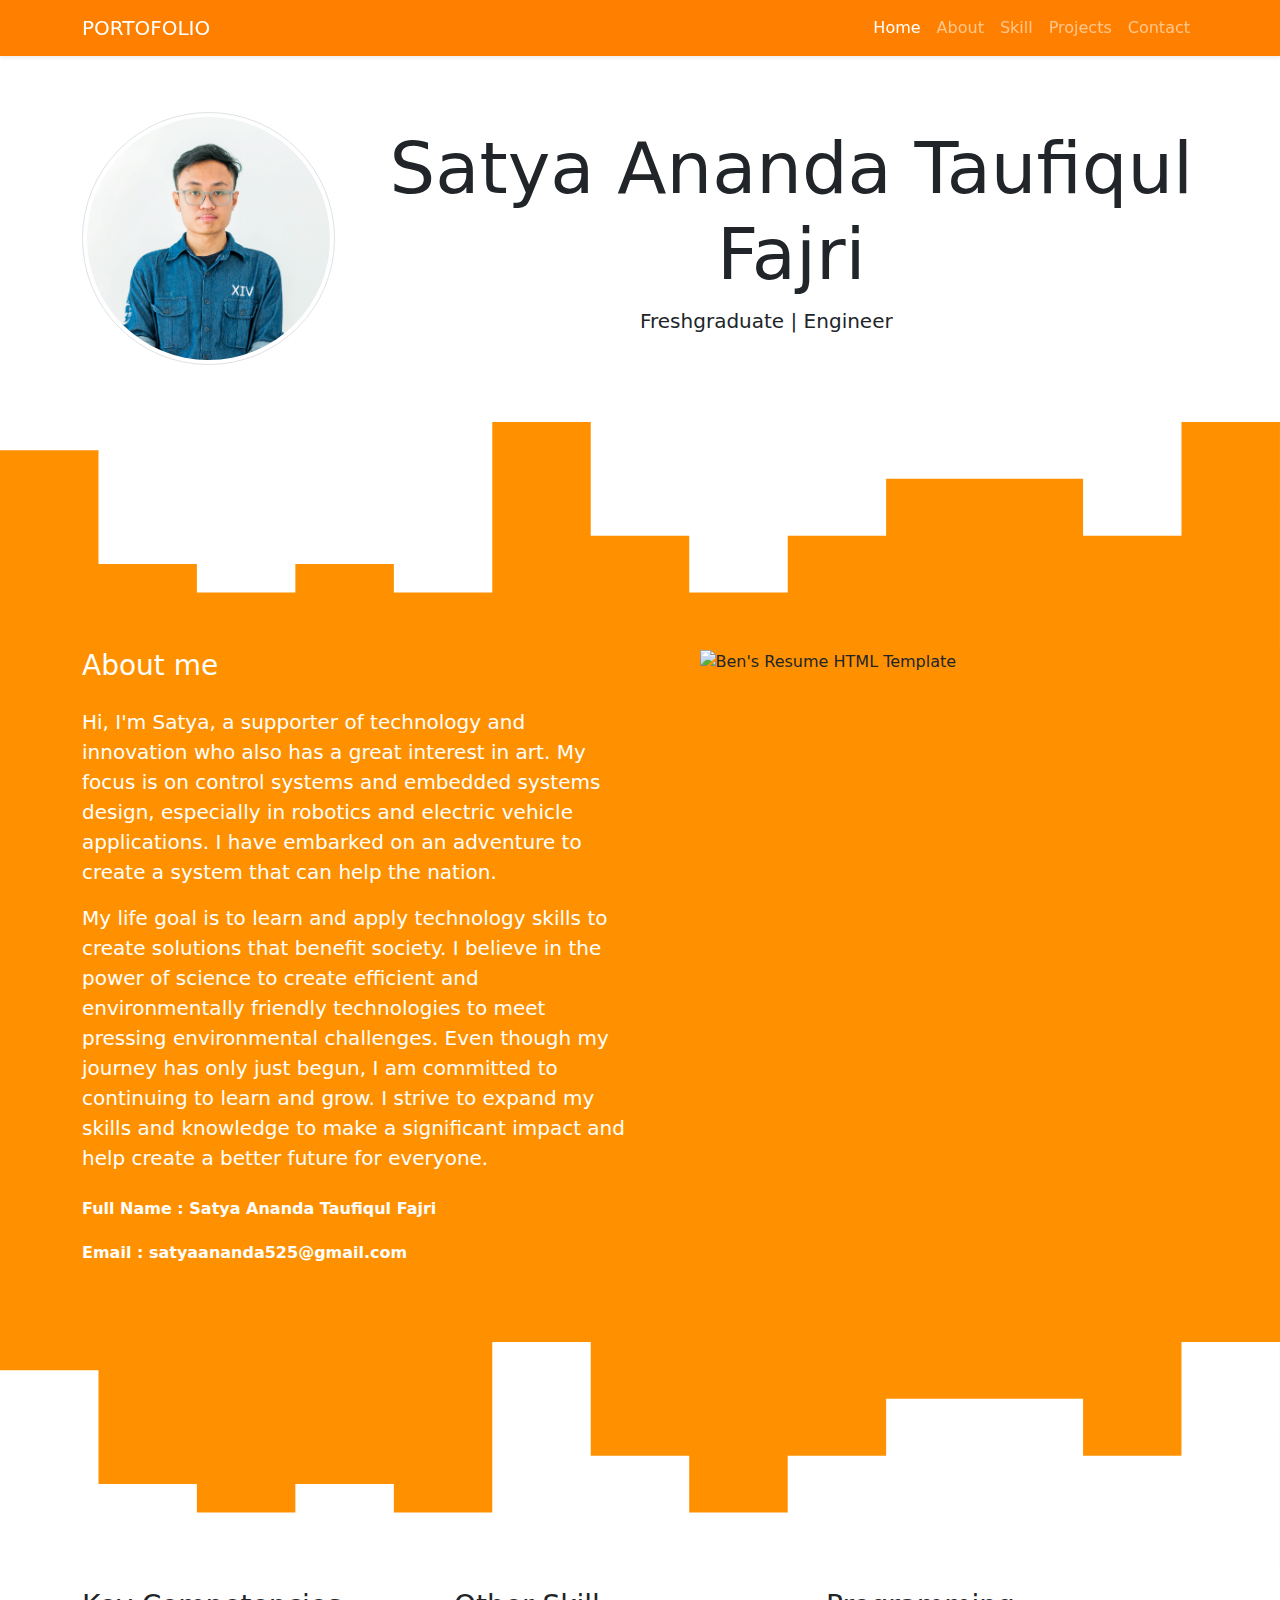
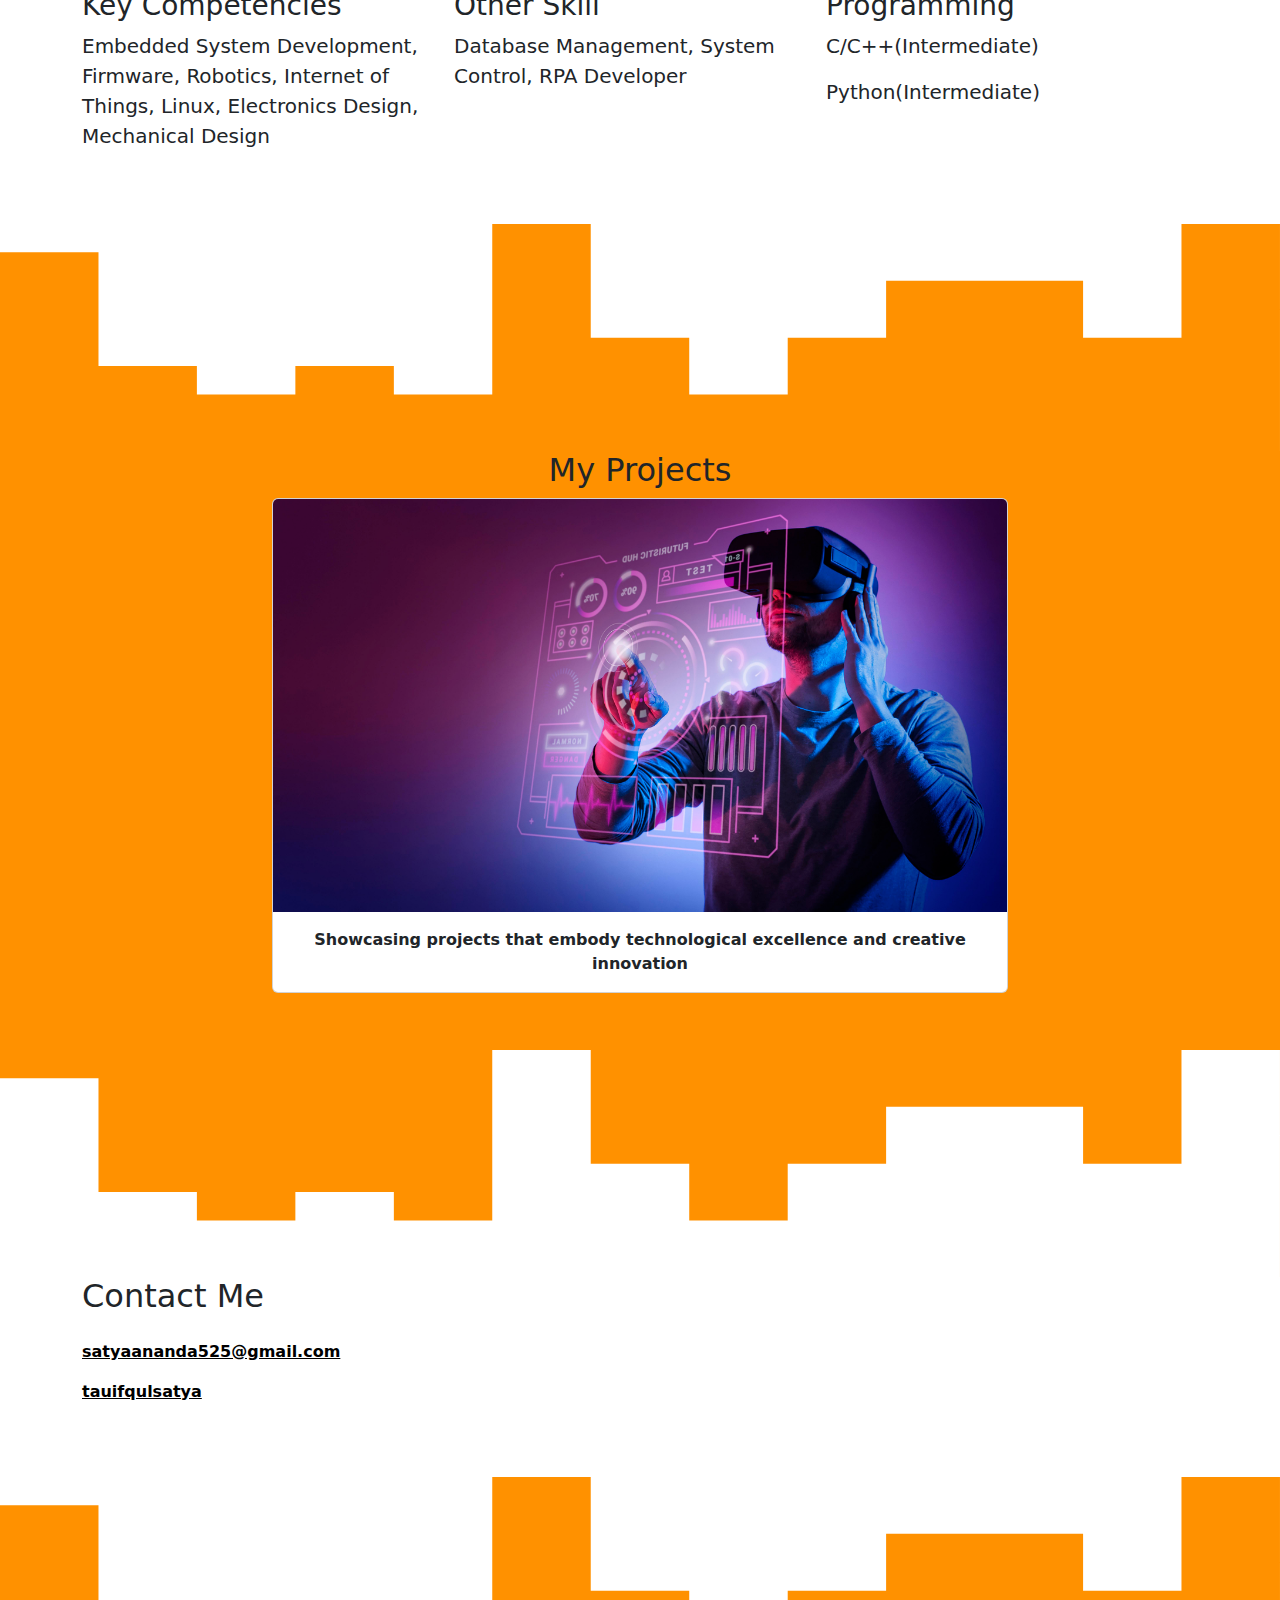
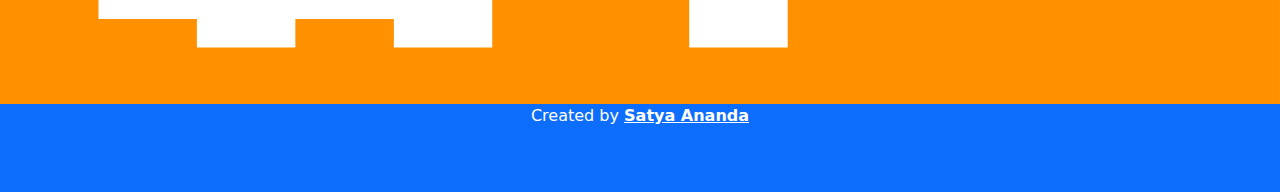
==== index.html @ 33bea73c "first commit" ====
<!DOCTYPE html>
<html lang="en">
  <head>
    <meta charset="utf-8" />
    <meta name="viewport" content="width=device-width, initial-scale=1" />
    <title>My Portofolio | Satya Ananda</title>
    <link href="https://cdn.jsdelivr.net/npm/bootstrap@5.3.3/dist/css/bootstrap.min.css" rel="stylesheet" integrity="sha384-QWTKZyjpPEjISv5WaRU9OFeRpok6YctnYmDr5pNlyT2bRjXh0JMhjY6hW+ALEwIH" crossorigin="anonymous" />
    
    <!-- My CSS -->
    <link rel="stylesheet" href="style.css">
  </head>
  <body id="home">

    <!-- Navbar -->
    <nav class="navbar navbar-expand-lg navbar-dark bg-orange shadow-sm fixed-top">
      <div class="container">
        <a class="navbar-brand" href="#">PORTOFOLIO</a>
        <button class="navbar-toggler" type="button" data-bs-toggle="collapse" data-bs-target="#navbarNav" aria-controls="navbarNav" aria-expanded="false" aria-label="Toggle navigation">
          <span class="navbar-toggler-icon"></span>
        </button>
        <div class="collapse navbar-collapse" id="navbarNav">
          <ul class="navbar-nav ms-auto">
            <li class="nav-item">
              <a class="nav-link active" aria-current="page" href="#home">Home</a>
            </li>
            <li class="nav-item">
              <a class="nav-link" href="#about">About</a>
            </li>
            <li class="nav-item">
              <a class="nav-link" href="#skill">Skill</a>
            </li>
            <li class="nav-item">
              <a class="nav-link" href="project.html">Projects</a>
            </li>
            <li class="nav-item">
              <a class="nav-link" href="#contact">Contact</a>
            </li>
          </ul>
        </div>
      </div>
    </nav>
    <!-- Akhir Navbar -->

    <!-- Jumbotron -->
    <section class="jumbotron text-center">
      <div class="container d-flex flex-column flex-md-row align-items-center">
        <a href="Satya_SEMIFORMAL.png" target="_blank">
          <img src="Foto/Satya_SEMIFORMAL.png" alt="Satya Ananda" width="300" class="rounded-circle img-thumbnail mb-3 mb-md-0 mr-md-3">
        </a>
        <div>
          <h1 class="display-2">Satya Ananda Taufiqul Fajri</h1>
          <p class="lead">Freshgraduate | Engineer</p>
        </div>
      </div>
      <svg xmlns="http://www.w3.org/2000/svg" viewBox="0 0 1440 320"><path fill="#ff9100" fill-opacity="1" d="M0,160L0,96L110.8,96L110.8,224L221.5,224L221.5,256L332.3,256L332.3,224L443.1,224L443.1,256L553.8,256L553.8,64L664.6,64L664.6,192L775.4,192L775.4,256L886.2,256L886.2,192L996.9,192L996.9,128L1107.7,128L1107.7,128L1218.5,128L1218.5,192L1329.2,192L1329.2,64L1440,64L1440,320L1329.2,320L1329.2,320L1218.5,320L1218.5,320L1107.7,320L1107.7,320L996.9,320L996.9,320L886.2,320L886.2,320L775.4,320L775.4,320L664.6,320L664.6,320L553.8,320L553.8,320L443.1,320L443.1,320L332.3,320L332.3,320L221.5,320L221.5,320L110.8,320L110.8,320L0,320L0,320Z"></path></svg>
    </section>
    <!-- Akhir Jumbotron -->

    <!--About-->
    <section class="about section-padding" id="about">
      <div class="container">
        <div class="row">
          <div class="col-lg-6 col-md-6 col-12">
            <h3 class="mb-4 text-white">About me</h3>
    
            <p class="text-white" style="font-size: 1.25rem;">
              Hi, I'm Satya, a supporter of technology and innovation who also has a great interest in art. My focus is on control systems and embedded systems design, especially in robotics and electric vehicle applications. I have embarked on an adventure to create a system that can help the nation.
            </p>
    
            <p class="text-white" style="font-size: 1.25rem;">
              My life goal is to learn and apply technology skills to create solutions that benefit society. I believe in the power of science to create efficient and environmentally friendly technologies to meet pressing environmental challenges. Even though my journey has only just begun, I am committed to continuing to learn and grow. I strive to expand my skills and knowledge to make a significant impact and help create a better future for everyone.
            </p>
    
            <ul class="text-white mt-4 mb-5 mb-lg-0 profile-list list-unstyled">
              <li><strong>Full Name : Satya Ananda Taufiqul Fajri</strong></li>
              <li><strong>Email : satyaananda525@gmail.com </strong></li>
            </ul>
          </div>
    
          <div class="col-lg-5 mx-auto col-md-6 col-12">
            <img src="Foto/freepik2.jpg" class="about-image img-fluid" alt="Ben's Resume HTML Template" />
          </div>
        </div>
      </div>
      <svg xmlns="http://www.w3.org/2000/svg" viewBox="0 0 1440 320"><path fill="#ffffff" fill-opacity="1" d="M0,160L0,96L110.8,96L110.8,224L221.5,224L221.5,256L332.3,256L332.3,224L443.1,224L443.1,256L553.8,256L553.8,64L664.6,64L664.6,192L775.4,192L775.4,256L886.2,256L886.2,192L996.9,192L996.9,128L1107.7,128L1107.7,128L1218.5,128L1218.5,192L1329.2,192L1329.2,64L1440,64L1440,320L1329.2,320L1329.2,320L1218.5,320L1218.5,320L1107.7,320L1107.7,320L996.9,320L996.9,320L886.2,320L886.2,320L775.4,320L775.4,320L664.6,320L664.6,320L553.8,320L553.8,320L443.1,320L443.1,320L332.3,320L332.3,320L221.5,320L221.5,320L110.8,320L110.8,320L0,320L0,320Z"></path></svg>
    </section>
    <!-- Akhir About-->

    <!-- Skill -->
    <section id="skill" class="skill-section">
      <div class="container">
        <div class="row">
          <div class="row about-third">
            <div class="col-lg-4 col-md-4 col-12">
              <h3 >Key Competencies</h3>
              <p style="font-size: 1.25rem;">Embedded System Development, Firmware, Robotics, Internet of Things, Linux, Electronics Design, Mechanical Design</p>
            </div>
            <div class="col-lg-4 col-md-4 col-12">
              <h3>Other Skill</h3>
              <p style="font-size: 1.25rem;">Database Management, System Control, RPA Developer
              </p>
            </div>
            <div class="col-lg-4 col-md-4 col-12">
              <h3>Programming</h3>
              <p style="font-size: 1.25rem;">C/C++(Intermediate)</p>
              <p style="font-size: 1.25rem;">Python(Intermediate)</p>
            </div>
          </div>
        </div>
      </div>
      <svg xmlns="http://www.w3.org/2000/svg" viewBox="0 0 1440 320"><path fill="#ff9100" fill-opacity="1" d="M0,160L0,96L110.8,96L110.8,224L221.5,224L221.5,256L332.3,256L332.3,224L443.1,224L443.1,256L553.8,256L553.8,64L664.6,64L664.6,192L775.4,192L775.4,256L886.2,256L886.2,192L996.9,192L996.9,128L1107.7,128L1107.7,128L1218.5,128L1218.5,192L1329.2,192L1329.2,64L1440,64L1440,320L1329.2,320L1329.2,320L1218.5,320L1218.5,320L1107.7,320L1107.7,320L996.9,320L996.9,320L886.2,320L886.2,320L775.4,320L775.4,320L664.6,320L664.6,320L553.8,320L553.8,320L443.1,320L443.1,320L332.3,320L332.3,320L221.5,320L221.5,320L110.8,320L110.8,320L0,320L0,320Z"></path></svg>
    </section>

    <!-- Akhir Skill-->

    <!-- Project -->
    <section id="project">
        <div class="row text-center">
          <div class="col">
            <h2>My Projects</h2>
          </div>
        </div>
        <div class="row justify-content-center">
          <div class="col-md-7 mb-7">
            <div class="card">
              <a href="project.html"><img src="Foto/freepik1.jpg" class="card-img-top" alt="..."></a>
              <div class="card-body">
                <p class="card-text" style = "text-align:center"><strong>Showcasing projects that embody technological excellence and creative innovation</strong></p>
              </div>
            </div>
          </div>
        </div>
      </div>
      <svg xmlns="http://www.w3.org/2000/svg" viewBox="0 0 1440 320"><path fill="#ffffff" fill-opacity="1" d="M0,160L0,96L110.8,96L110.8,224L221.5,224L221.5,256L332.3,256L332.3,224L443.1,224L443.1,256L553.8,256L553.8,64L664.6,64L664.6,192L775.4,192L775.4,256L886.2,256L886.2,192L996.9,192L996.9,128L1107.7,128L1107.7,128L1218.5,128L1218.5,192L1329.2,192L1329.2,64L1440,64L1440,320L1329.2,320L1329.2,320L1218.5,320L1218.5,320L1107.7,320L1107.7,320L996.9,320L996.9,320L886.2,320L886.2,320L775.4,320L775.4,320L664.6,320L664.6,320L553.8,320L553.8,320L443.1,320L443.1,320L332.3,320L332.3,320L221.5,320L221.5,320L110.8,320L110.8,320L0,320L0,320Z"></path></svg>
    </section>
    <!-- Akhir Project-->
    
        <!-- Contact -->
    <section id="contact">
      <div class="container">
        <div class="row mb-3">
          <div class="col">
            <h2>Contact Me</h2>
          </div>
        </div>
        <div class="row">
          <div class="col-md-8">
            <p><a href="mailto:your-email@gmail.com" class = "text-black fw-bold">satyaananda525@gmail.com</a></p>
            <p><a href="https://www.linkedin.com/in/your-profile" class="text-black fw-bold">tauifqulsatya</a></p>
          </div>
        </div>
      </div>
      <svg xmlns="http://www.w3.org/2000/svg" viewBox="0 0 1440 320"><path fill="#ff9100" fill-opacity="1" d="M0,160L0,96L110.8,96L110.8,224L221.5,224L221.5,256L332.3,256L332.3,224L443.1,224L443.1,256L553.8,256L553.8,64L664.6,64L664.6,192L775.4,192L775.4,256L886.2,256L886.2,192L996.9,192L996.9,128L1107.7,128L1107.7,128L1218.5,128L1218.5,192L1329.2,192L1329.2,64L1440,64L1440,320L1329.2,320L1329.2,320L1218.5,320L1218.5,320L1107.7,320L1107.7,320L996.9,320L996.9,320L886.2,320L886.2,320L775.4,320L775.4,320L664.6,320L664.6,320L553.8,320L553.8,320L443.1,320L443.1,320L332.3,320L332.3,320L221.5,320L221.5,320L110.8,320L110.8,320L0,320L0,320Z"></path></svg>
    </section>
    <!-- Akhir Contact -->


    <!-- Footer -->
    <footer class = "bg-primary text-white text-center pb-5">
      <p>Created by <a href="https://www.linkedin.com/in/tauifqulsatya/" class="text-white fw-bold">Satya Ananda</a></p>
    </footer>

    <!-- Akhir Footer -->

    <script src="https://cdn.jsdelivr.net/npm/bootstrap@5.3.3/dist/js/bootstrap.bundle.min.js" integrity="sha384-YvpcrYf0tY3lHB60NNkmXc5s9fDVZLESaAA55NDzOxhy9GkcIdslK1eN7N6jIeHz" crossorigin="anonymous"></script>
  </body>
</html
---- style.css ----
.navbar {
  background-color: #ff8000;
}
.display-2 {
  margin-left: 50px;
}
.footer {
  background-color: #ffa500;
}

.jumbotron {
  padding-top: 7rem;
  background-color: rgb(255, 255, 255);
}
.about {
  background-color: rgb(255, 145, 0);
}
.btn-orange {
  color: #fff;
  background-color: #ff9100; /* Orange color */
  border-color: #ff9100; /* Border color same as background */
}
.btn-orange:hover {
  background-color: #e68300; /* Darker orange color on hover */
  border-color: #e68300; /* Border color same as hover background */
}

#project {
  background-color: rgb(255, 145, 0);
}

#section {
  padding-top: 5rem;
  background-color: #ff8000;
}

.profile-list li {
  margin-bottom: 20px; /* Atur jarak antara setiap item list */
}

.about-third .col-lg-4 {
  margin-top: 20px; /* Atur jarak antara setiap kolom di bagian ketiga */
}
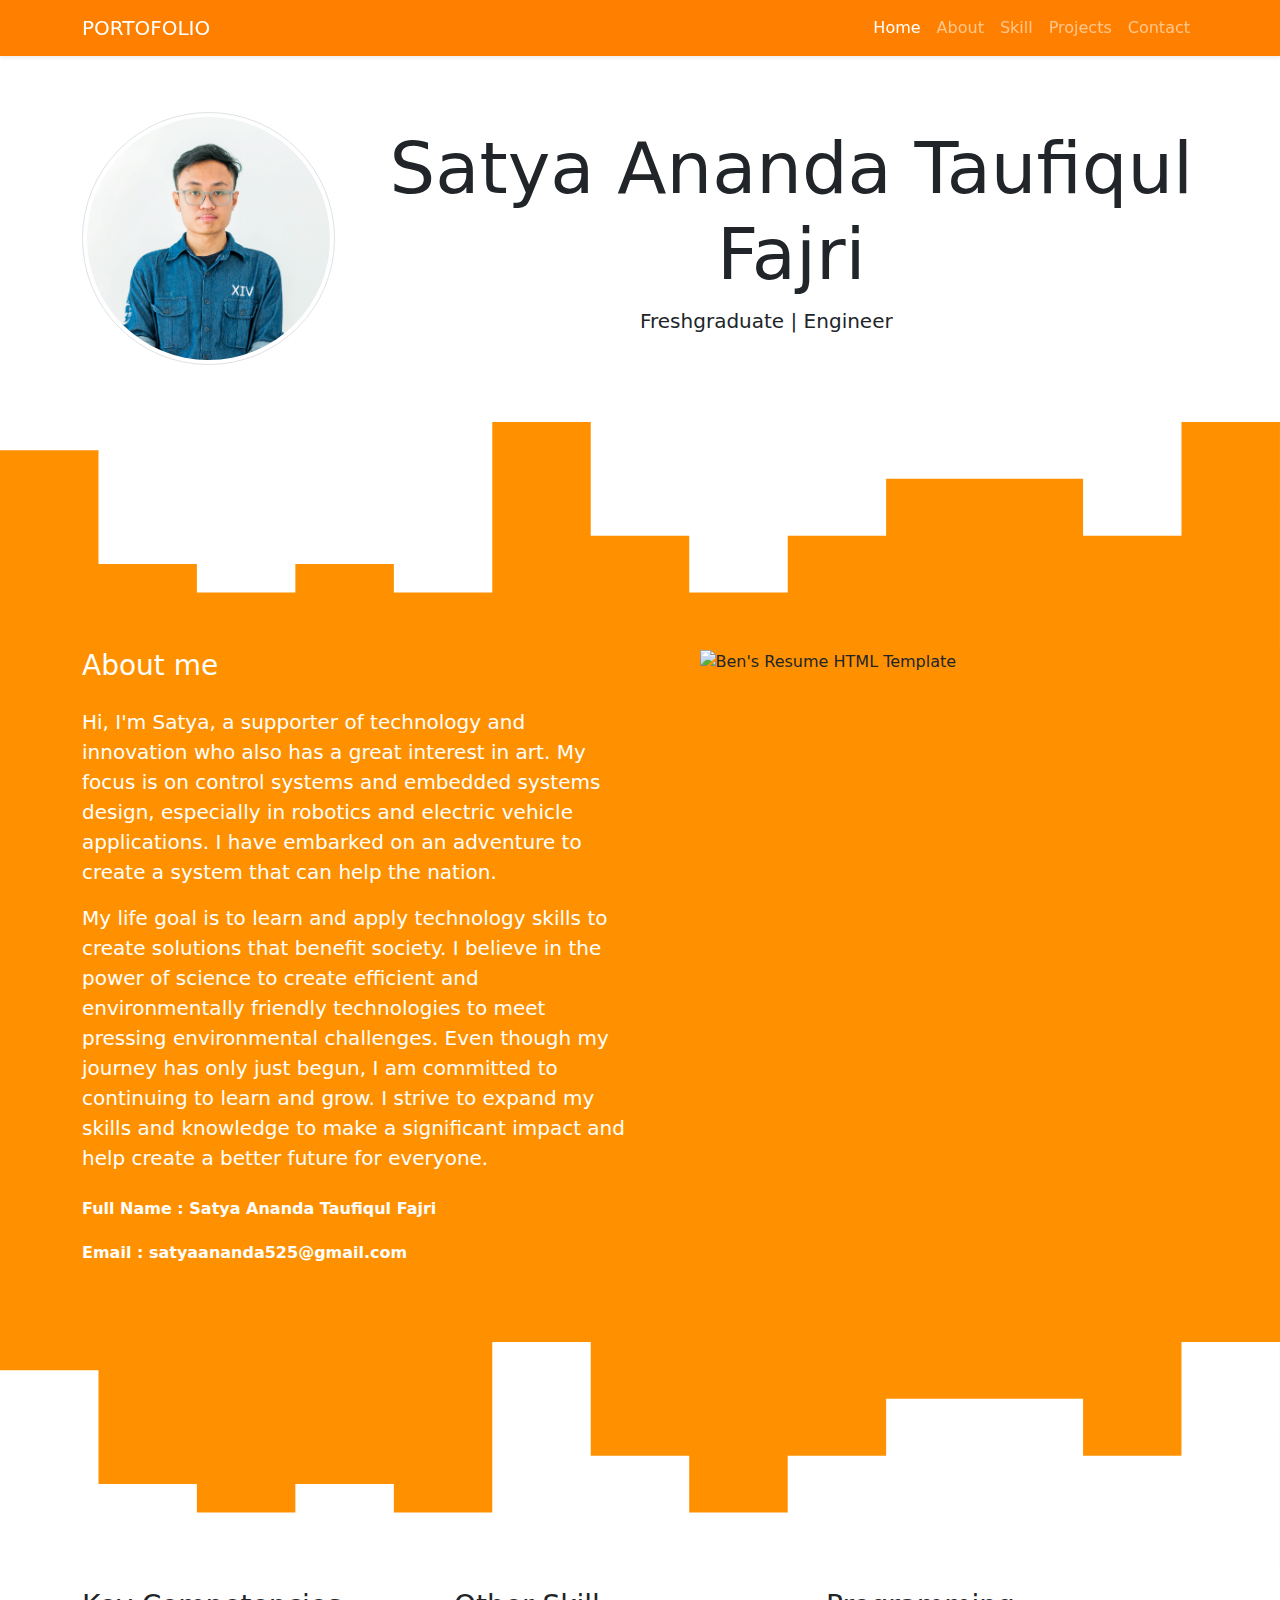
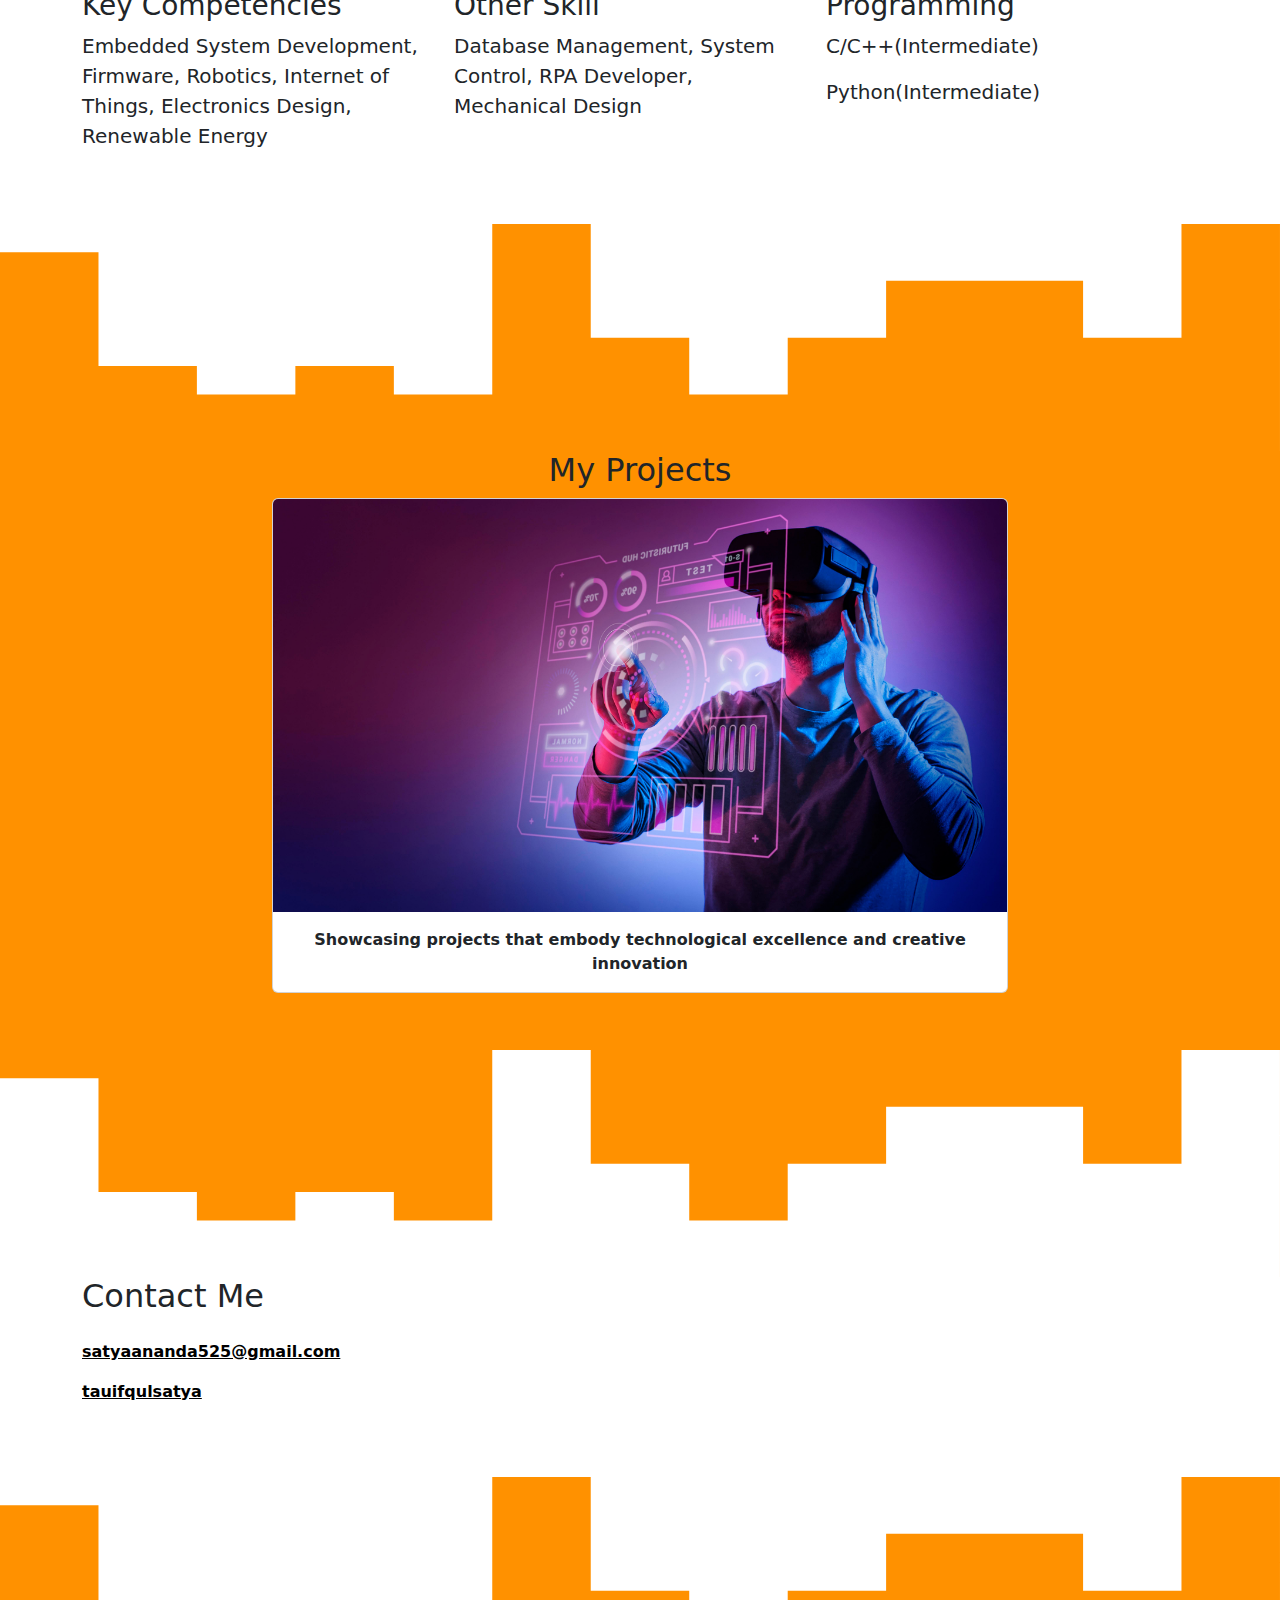
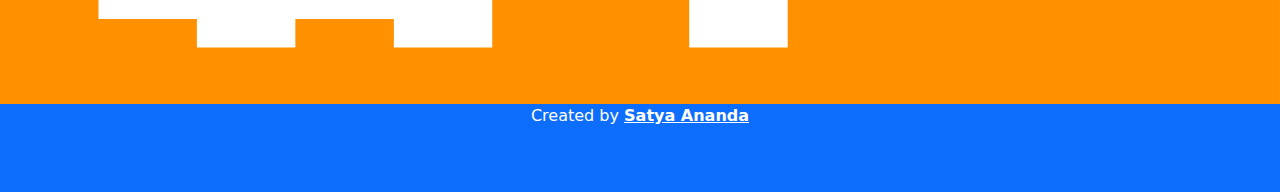
==== commit 3badd20a: "index.html" ====
--- a/index.html
+++ b/index.html
@@ -93,11 +93,11 @@
           <div class="row about-third">
             <div class="col-lg-4 col-md-4 col-12">
               <h3 >Key Competencies</h3>
-              <p style="font-size: 1.25rem;">Embedded System Development, Firmware, Robotics, Internet of Things, Linux, Electronics Design, Mechanical Design</p>
+              <p style="font-size: 1.25rem;">Embedded System Development, Firmware, Robotics, Internet of Things, Electronics Design, Renewable Energy</p>
             </div>
             <div class="col-lg-4 col-md-4 col-12">
               <h3>Other Skill</h3>
-              <p style="font-size: 1.25rem;">Database Management, System Control, RPA Developer
+              <p style="font-size: 1.25rem;">Database Management, System Control, RPA Developer, Mechanical Design
               </p>
             </div>
             <div class="col-lg-4 col-md-4 col-12">
@@ -146,7 +146,7 @@
         <div class="row">
           <div class="col-md-8">
             <p><a href="mailto:your-email@gmail.com" class = "text-black fw-bold">satyaananda525@gmail.com</a></p>
-            <p><a href="https://www.linkedin.com/in/your-profile" class="text-black fw-bold">tauifqulsatya</a></p>
+            <p><a href="https://www.linkedin.com/in/tauifqulsatya/" class="text-black fw-bold">tauifqulsatya</a></p>
           </div>
         </div>
       </div>
@@ -164,4 +164,4 @@
 
     <script src="https://cdn.jsdelivr.net/npm/bootstrap@5.3.3/dist/js/bootstrap.bundle.min.js" integrity="sha384-YvpcrYf0tY3lHB60NNkmXc5s9fDVZLESaAA55NDzOxhy9GkcIdslK1eN7N6jIeHz" crossorigin="anonymous"></script>
   </body>
-</html+</html
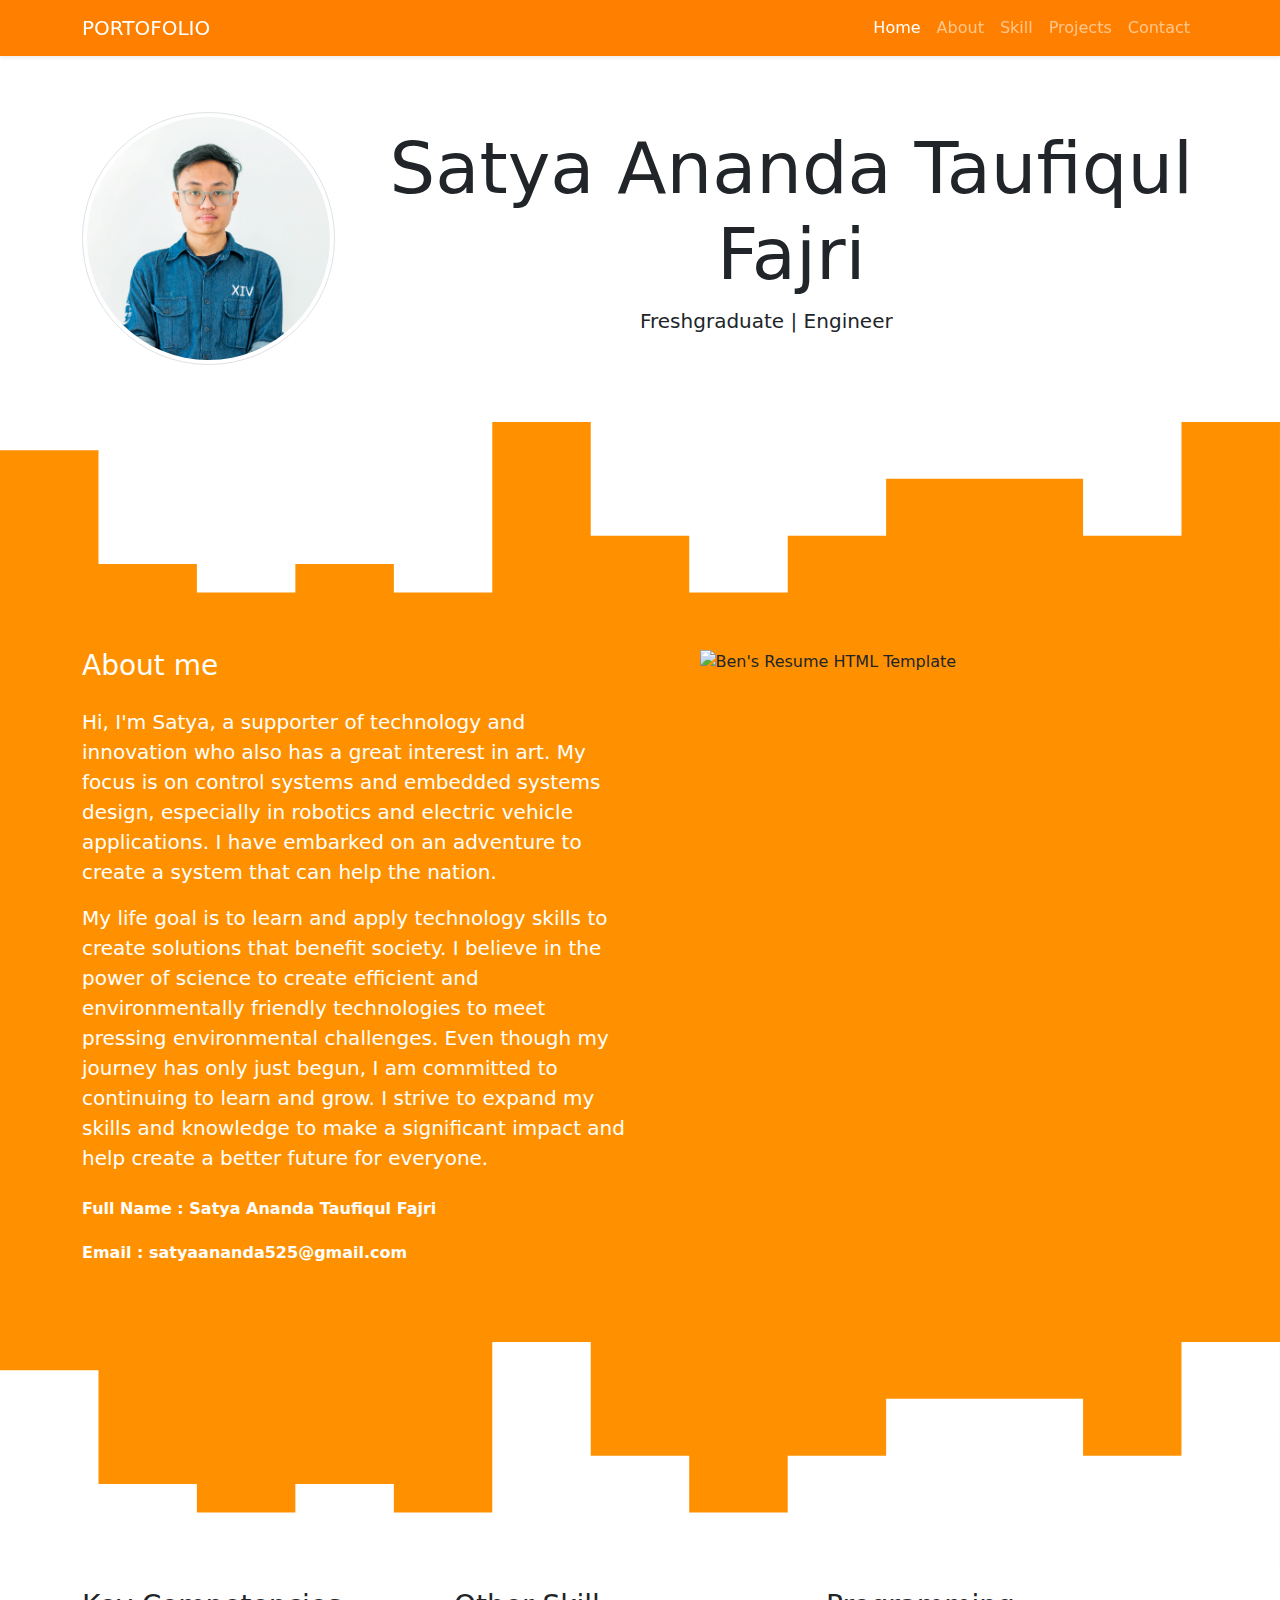
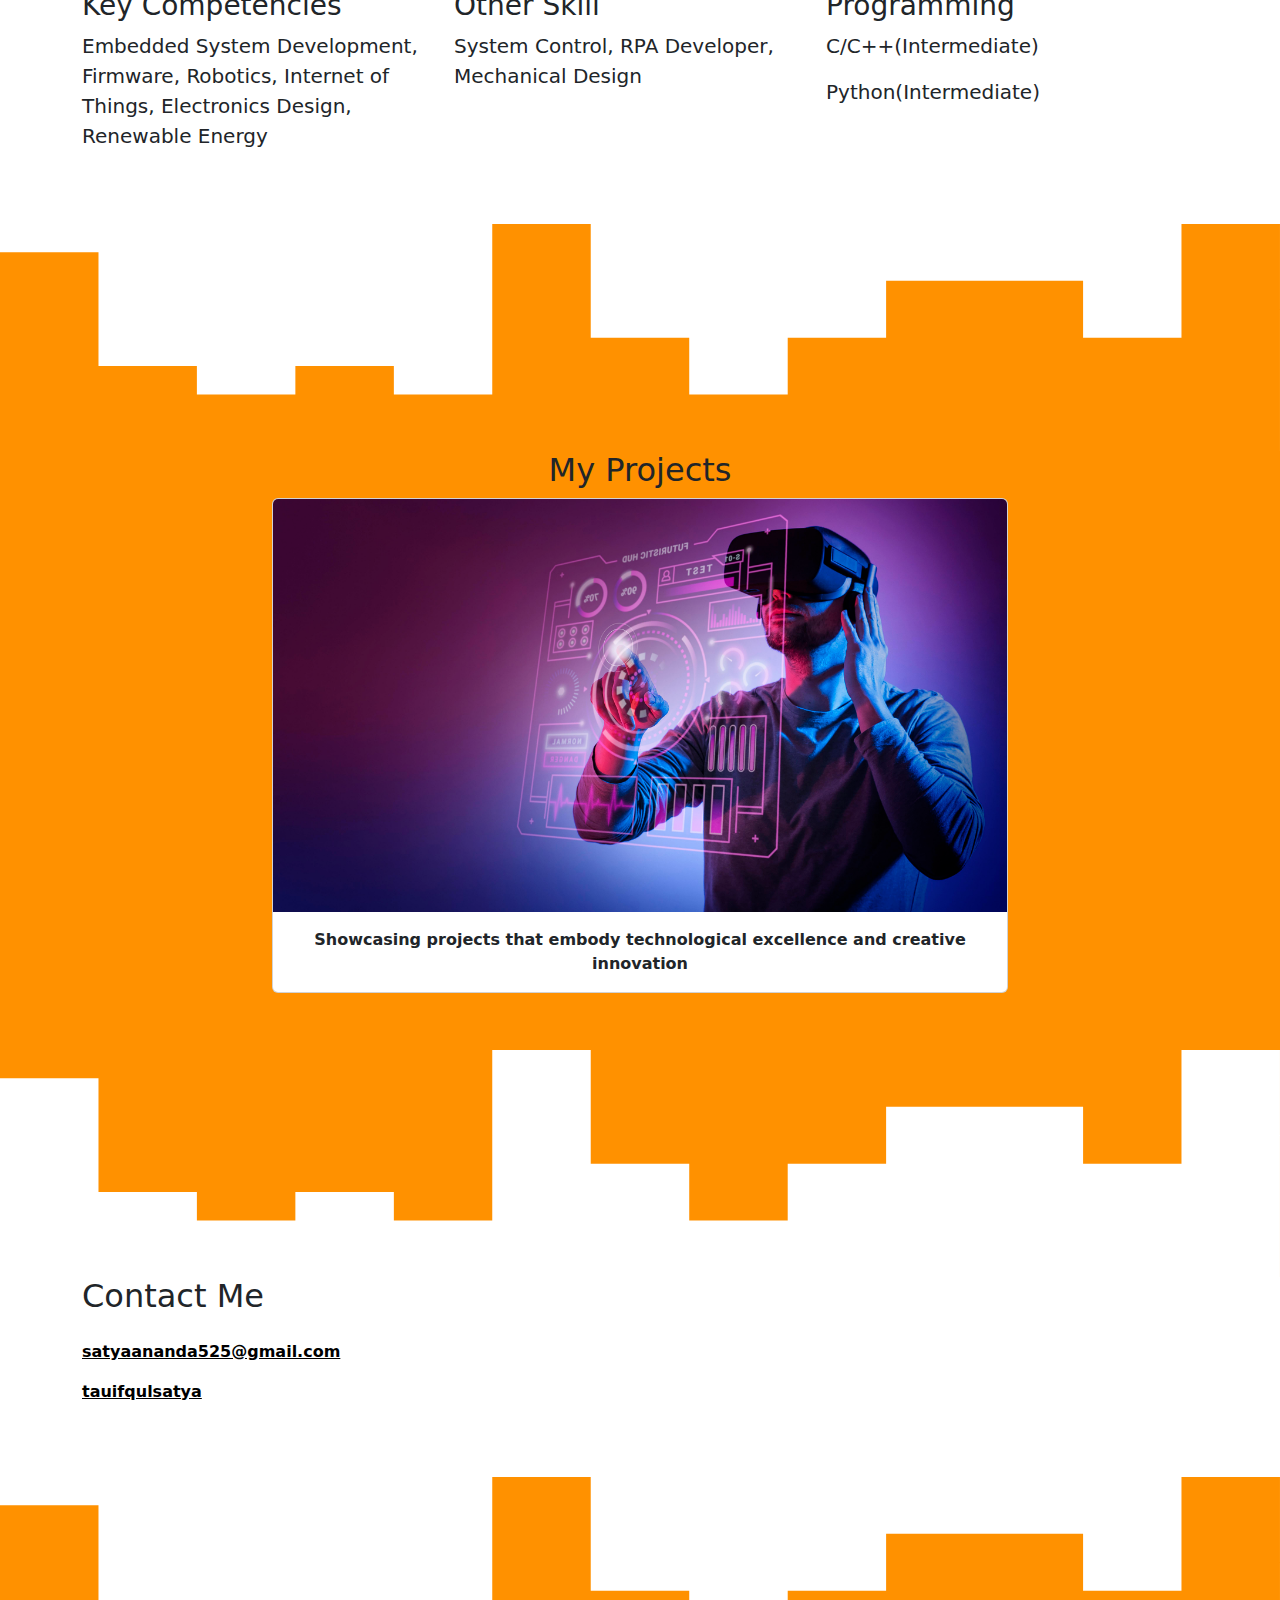
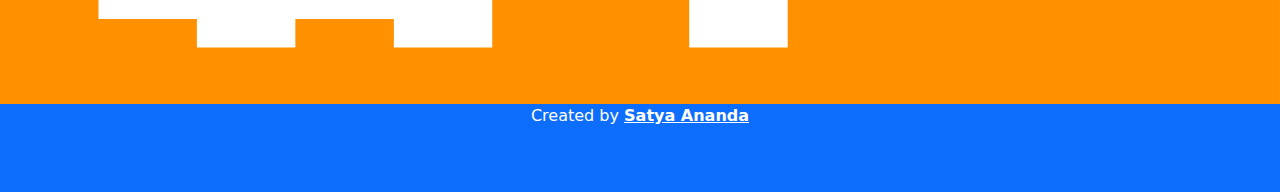
==== commit 23c83ad3: "Update index.html" ====
--- a/index.html
+++ b/index.html
@@ -97,7 +97,7 @@
             </div>
             <div class="col-lg-4 col-md-4 col-12">
               <h3>Other Skill</h3>
-              <p style="font-size: 1.25rem;">Database Management, System Control, RPA Developer, Mechanical Design
+              <p style="font-size: 1.25rem;">System Control, RPA Developer, Mechanical Design
               </p>
             </div>
             <div class="col-lg-4 col-md-4 col-12">
